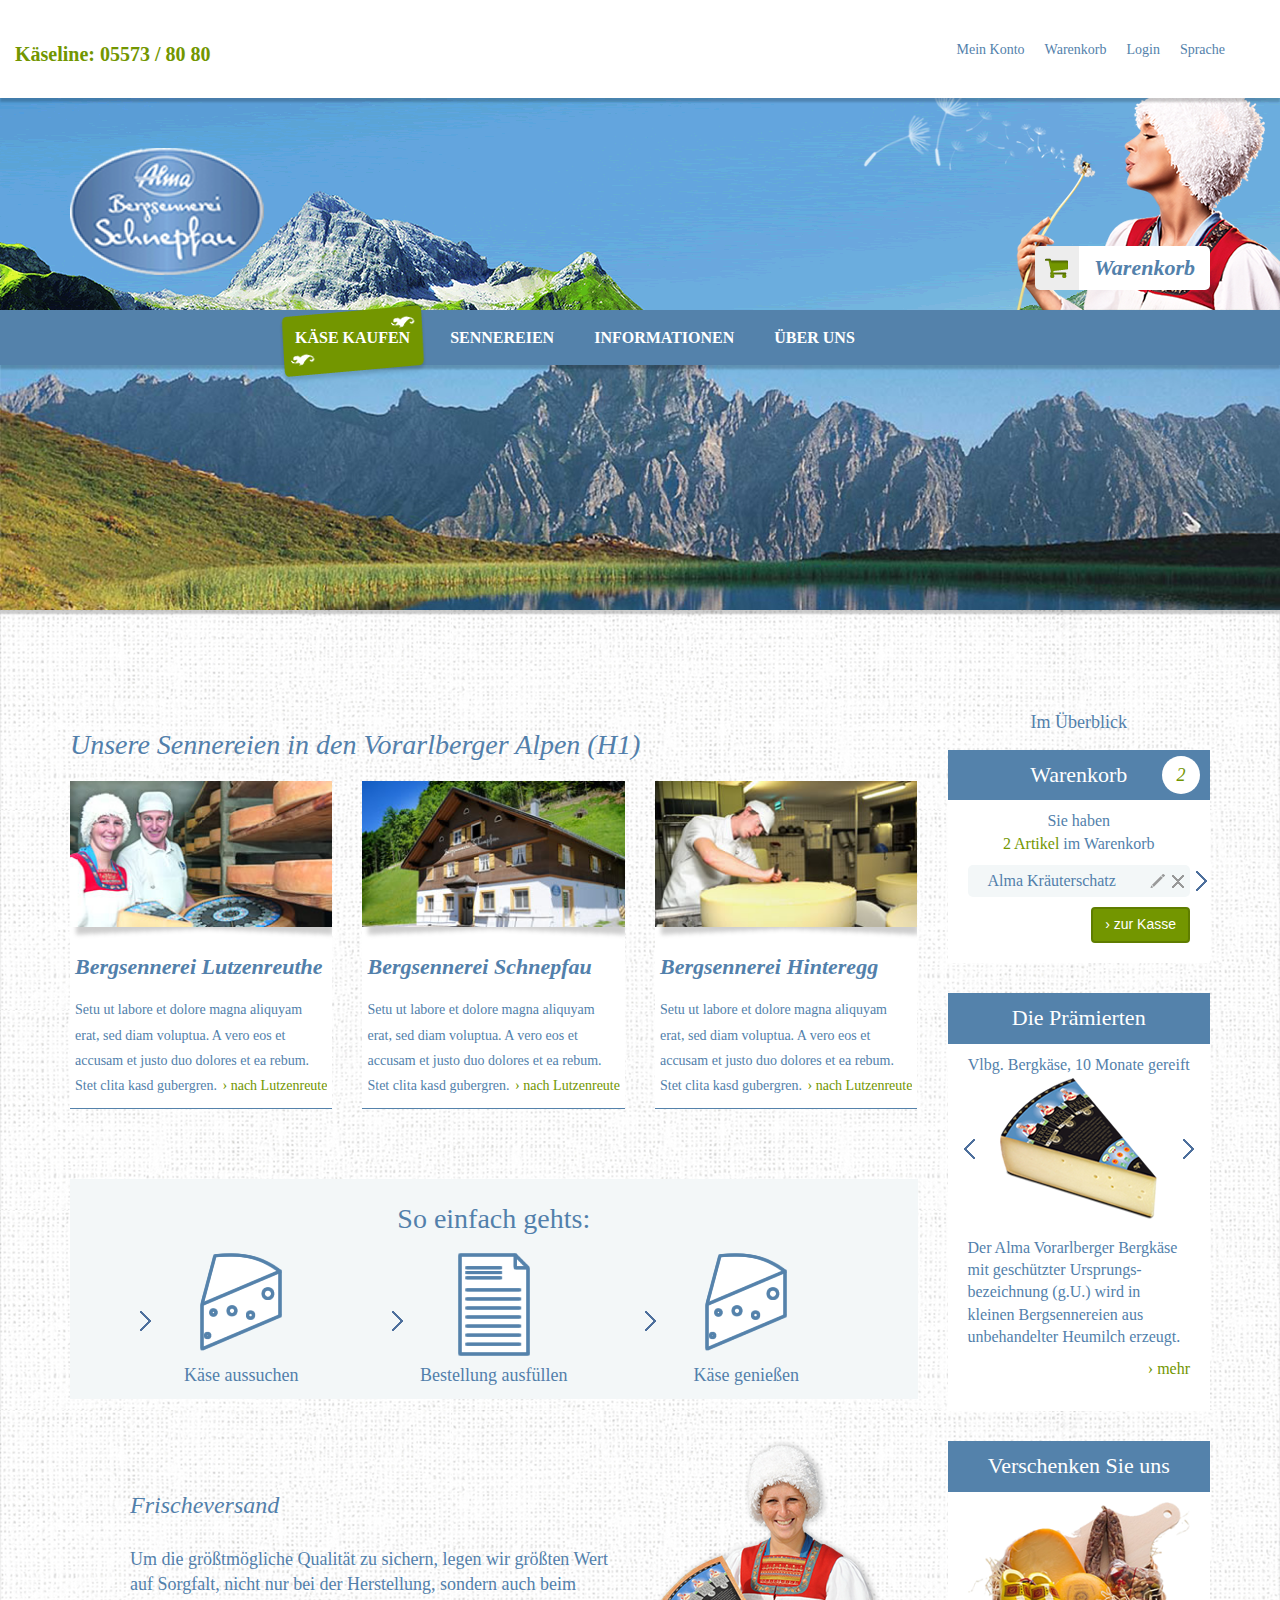
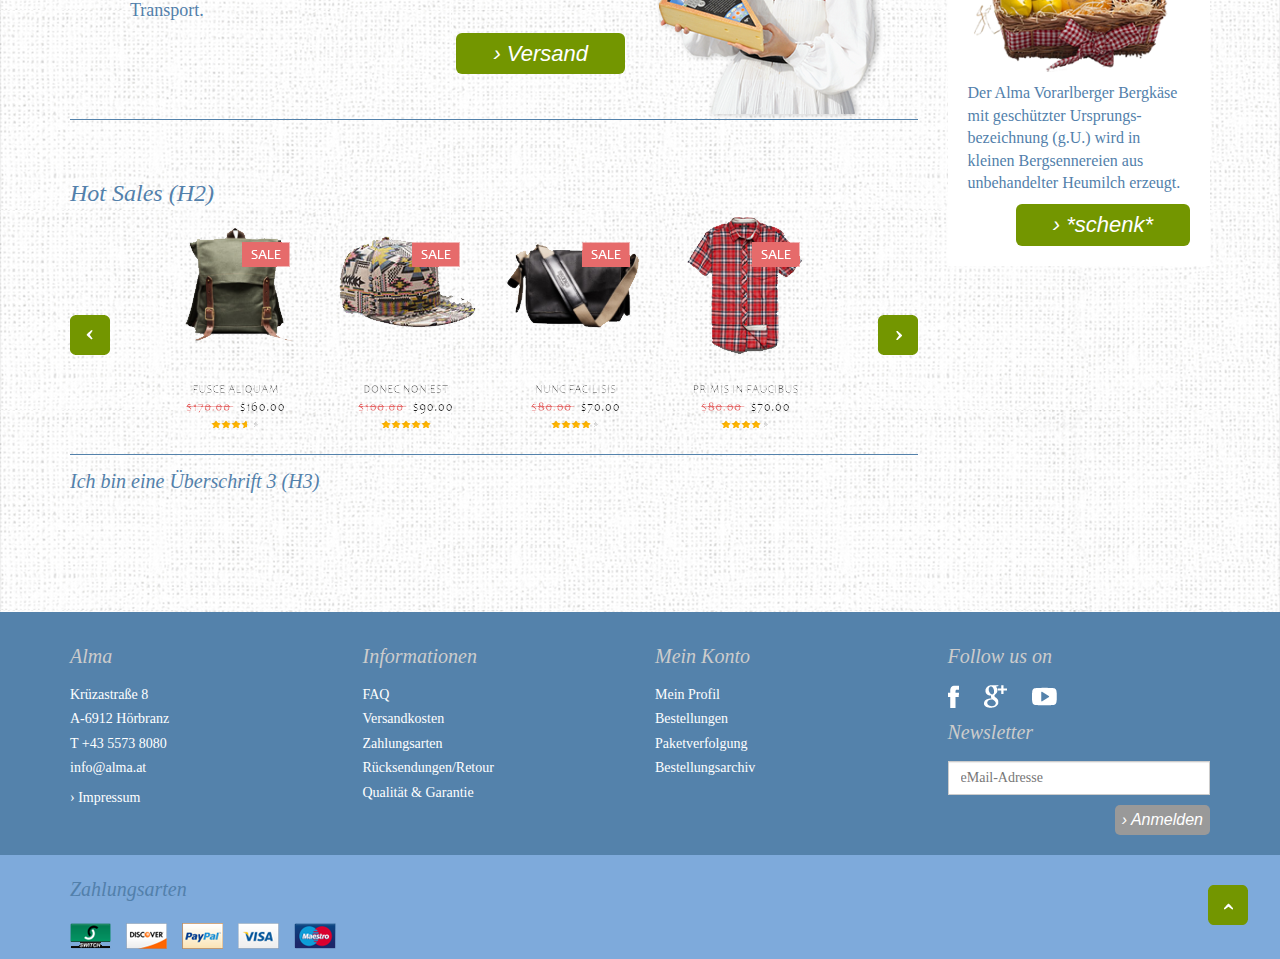
==== index.html @ e00b55f5 "upd" ====
<!DOCTYPE html>
<html>
  <head>
    <title>alma </title>
    <meta charset="utf-8">
    <meta content="IE=edge, chrome=1" http-equiv="X-UA-Compatible">
    <meta content="yes" name="apple-mobile-web-app-capable">
    <meta content="black" name="apple-mobile-web-app-status-bar-style">
    <meta content="telephone=no" name="format-detection">
    <meta content="width=device-width, initial-scale=1.0" name="viewport">
    <link href="css/screen.css" rel="stylesheet">
  </head>
  <body>
    <div class="out">
      <div id="topp" class="topper">
        <div class="topper-in">
          <div class="container-fluid">
            <div class="row">
              <div class="col-md-6 col-xs-12 col-sm-6">
                <div class="telephone">Käseline: 05573 / 80 80</div>
              </div>
              <div class="col-md-6 col-xs-12 col-sm-6">
                <div class="subnav">
                  <ul class="subnav-list">
                    <li class="subnav-item"><a href="#" class="subnav-link">Mein Konto</a></li>
                    <li class="subnav-item"><a href="#" class="subnav-link">Warenkorb</a></li>
                    <li class="subnav-item"><a href="#" class="subnav-link">Login</a></li>
                    <li class="subnav-item"><a href="#" class="subnav-link">Sprache    </a></li>
                  </ul>
                </div>
              </div>
            </div>
          </div>
        </div>
        <div class="topper-arr js-toogle-top"></div>
      </div>
      <header class="header">
        <div class="header-bg">
          <div class="container">
            <div class="row">
              <div class="col-md-12 col-xs-12">
                <div class="header-in"><a href="#" class="header-logo"></a><a href="#" class="basket"><span class="basket-left"><i class="basket-ico"></i></span><span class="basket-right">Warenkorb</span></a></div>
              </div>
            </div>
          </div>
        </div>
        <div class="nav js-nav">
          <div class="nav-in">
            <div class="container">
              <div class="row">
                <div class="col-md-12 col-xs-12"><a href="#" class="nav-logo"></a>
                  <div class="nav-wrap-list">
                    <div class="nav-mobile js-navmobile">
                      <div class="nav-mobile-ico"></div>
                      <div class="nav-mobile-title">MENÜ</div>
                    </div>
                    <ul class="nav-list">
                      <li class="nav-item"><a href="#" class="nav-link is-active hide-768">KÄSE KAUFEN</a></li>
                      <li class="nav-item"><a href="#" class="nav-link">SENNEREIEN</a></li>
                      <li class="nav-item"><a href="#" class="nav-link">INFORMATIONEN</a></li>
                      <li class="nav-item"><a href="#" class="nav-link"> ÜBER UNS</a></li>
                    </ul>
                  </div><a href="#" class="mobile-cheese"></a><a href="#" class="basket m-nav"><span class="basket-left"><i class="basket-ico"></i></span><span class="basket-right">Warenkorb</span></a>
                </div>
              </div>
            </div>
          </div>
        </div>
        <div class="slider-wrap">
          <div class="row">
            <div class="col-md-12 col-lg-12 col-sm-12">
              <div class="slider">
                <div class="slider-in">
                  <div id="carousel-example-generic" data-ride="carousel" class="carousel slide carousel-fade">
                    <ol class="carousel-indicators">
                      <li data-target="#carousel-example-generic" data-slide-to="0" class="active"></li>
                      <li data-target="#carousel-example-generic" data-slide-to="1"></li>
                    </ol>
                    <div class="carousel-inner">
                      <div style="background-image: url(img/bg.jpg)" class="item active"></div>
                      <div style="background-image: url(img/bg.jpg)" class="item"></div>
                    </div>
                  </div>
                </div>
              </div>
            </div>
          </div>
        </div>
      </header>
      <div class="page">
        <div class="container">
          <div class="row">
            <div class="col-md-12 col-lg-9">
              <div class="page-in">
                <h1 class="h1">Unsere Sennereien in den Vorarlberger Alpen (H1)</h1>
                <div class="row">
                  <div class="col-lg-4 col-md-4 col-xs-12">
                    <div class="prod">
                      <div class="prod-media"><img src="img/img1.jpg" alt=""></div>
                      <div class="prod-title">Bergsennerei Lutzenreuthe</div>
                      <div class="prod-content">
                        <p>Setu ut labore et dolore magna aliquyam erat, sed diam voluptua. A vero eos et accusam et justo duo dolores et ea rebum. Stet clita kasd gubergren. <a href="#">› nach Lutzenreute</a></p>
                      </div>
                    </div>
                  </div>
                  <div class="col-lg-4 col-md-4 col-xs-12">
                    <div class="prod">
                      <div class="prod-media"><img src="img/img2.jpg" alt=""></div>
                      <div class="prod-title">Bergsennerei Schnepfau</div>
                      <div class="prod-content">
                        <p>Setu ut labore et dolore magna aliquyam erat, sed diam voluptua. A vero eos et accusam et justo duo dolores et ea rebum. Stet clita kasd gubergren. <a href="#">› nach Lutzenreute</a></p>
                      </div>
                    </div>
                  </div>
                  <div class="col-lg-4 col-md-4 col-xs-12">
                    <div class="prod">
                      <div class="prod-media"><img src="img/img3.jpg" alt=""></div>
                      <div class="prod-title">Bergsennerei Hinteregg</div>
                      <div class="prod-content">
                        <p>Setu ut labore et dolore magna aliquyam erat, sed diam voluptua. A vero eos et accusam et justo duo dolores et ea rebum. Stet clita kasd gubergren. <a href="#">› nach Lutzenreute</a></p>
                      </div>
                    </div>
                  </div>
                </div>
                <div class="step">
                  <div class="step-title">So einfach gehts:</div>
                  <div class="row">
                    <div class="col-lg-4 col-md-4 col-sm-4 col-xs-12">
                      <div class="step-item">
                        <div class="step-item-media"><img src="img/cheese.png" alt=""></div>
                        <div class="step-item-meta">Käse aussuchen</div>
                      </div>
                    </div>
                    <div class="col-lg-4 col-md-4 col-sm-4 col-xs-12">
                      <div class="step-item">
                        <div class="step-item-media"><img src="img/sheet.png" alt=""></div>
                        <div class="step-item-meta">Bestellung ausfüllen</div>
                      </div>
                    </div>
                    <div class="col-lg-4 col-md-4 col-sm-4 col-xs-12">
                      <div class="step-item m-mod">
                        <div class="step-item-media"><img src="img/cheese.png" alt=""></div>
                        <div class="step-item-meta">Käse genießen</div>
                      </div>
                    </div>
                  </div>
                </div>
                <div class="spesial">
                  <div class="row">
                    <div class="col-md-8 col-xs-8">
                      <div class="spesial-descr">
                        <div class="spesial-title">Frischeversand</div>
                        <div class="spesial-content">
                          <p>Um die größtmögliche Qualität zu sichern, legen wir größten Wert auf Sorgfalt, nicht nur bei der Herstellung, sondern auch beim Transport.</p>
                          <div class="text-right">
                            <button class="btn btn-success btn-lg">› Versand</button>
                          </div>
                        </div>
                      </div>
                    </div>
                    <div class="col-md-4 col-xs-4">
                      <div class="spesial-media"></div>
                    </div>
                  </div>
                </div>
                <div class="gallery">
                  <div class="row">
                    <div class="col-md-12 col-xs-12">
                      <h2 class="h2">Hot Sales (H2)</h2>
                      <div class="gallery-in">
                        <div class="js-flexslider">
                          <div class="js-flexslider-in">
                            <div class="gallery-item"><img src="img/slide.png" alt=""></div>
                            <div class="gallery-item"><img src="img/slide.png" alt=""></div>
                          </div>
                        </div>
                        <div class="gallery-prev"></div>
                        <div class="gallery-next"></div>
                      </div>
                      <div class="gallery-footer">
                        <h3 class="h3">Ich bin eine Überschrift 3 (H3)</h3>
                      </div>
                    </div>
                  </div>
                </div>
              </div>
            </div>
            <div class="col-md-12 col-lg-3">
              <div class="bar">
                <div class="bar-title">Im Überblick</div>
                <div class="row">
                  <div class="col-sm-4 col-md-4 col-lg-12">
                    <div class="bar-block">
                      <div class="bar-block-header m-mod">
                        <div class="bar-block-header-title">Warenkorb</div>
                        <div class="bar-block-num">2</div>
                      </div>
                      <div class="bar-block-in">
                        <div class="bar-block-note">
                          <div class="bar-block-note-item">Sie haben</div>
                          <div class="bar-block-note-item"><span class="green">2 Artikel </span><span>im Warenkorb</span></div>
                        </div>
                        <div class="bar-block-row">
                          <div class="bar-block-row-label">Alma Kräuterschatz<i class="pen"></i><i class="cross"></i></div><i class="arr"></i>
                        </div>
                        <div class="text-right">
                          <button class="btn btn-success">› zur Kasse</button>
                        </div>
                      </div>
                    </div>
                  </div>
                  <div class="col-sm-4 col-md-4 col-lg-12">
                    <div class="bar-block">
                      <div class="bar-block-header">
                        <div class="bar-block-header-title">Die Prämierten</div>
                      </div>
                      <div class="bar-block-in">
                        <div class="bar-block-note">
                          <div class="bar-block-note-item">Vlbg. Bergkäse, 10 Monate gereift</div>
                          <div class="minislide">
                            <div class="js-minislide">
                              <div class="js-minislide-in">
                                <div class="minislide-item"><img src="img/minislide.png" alt=""></div>
                                <div class="minislide-item"><img src="img/minislide.png" alt=""></div>
                              </div>
                              <div class="minislide-prev"></div>
                              <div class="minislide-next"></div>
                            </div>
                          </div>
                          <div class="bar-block-content">
                            <p>Der Alma Vorarlberger Bergkäse mit geschützter Ursprungs-bezeichnung (g.U.) wird in kleinen Bergsennereien aus unbehandelter Heumilch erzeugt. </p>
                          </div>
                          <div class="text-right"><a href="#" class="bar-block-more">› mehr</a></div>
                        </div>
                      </div>
                    </div>
                  </div>
                  <div class="col-sm-4 col-md-4 col-lg-12">
                    <div class="bar-block">
                      <div class="bar-block-header">
                        <div class="bar-block-header-title">Verschenken Sie uns</div>
                      </div>
                      <div class="bar-block-in">
                        <div class="bar-block-media"><img src="img/media11.png" alt=""></div>
                        <div class="bar-block-content">
                          <p>Der Alma Vorarlberger Bergkäse mit geschützter Ursprungs-bezeichnung (g.U.) wird in kleinen Bergsennereien aus unbehandelter Heumilch erzeugt. </p>
                        </div>
                        <div class="text-right">
                          <button class="btn btn-success btn-lg">› *schenk*</button>
                        </div>
                      </div>
                    </div>
                  </div>
                </div>
              </div>
            </div>
          </div>
        </div>
      </div>
      <footer class="footer">
        <div class="container">
          <div class="row">
            <div class="col-md-12 col-lg-9">
              <div class="row">
                <div class="col-lg-4 col-md-4 col-xs-12">
                  <div class="list">
                    <div class="list-title">Alma</div>
                    <ul class="list-ul m-addr">
                      <li class="list-item"><span class="list-link">Krüzastraße 8</span></li>
                      <li class="list-item"><span class="list-link">A-6912 Hörbranz</span></li>
                      <li class="list-item"><span class="list-link">T +43 5573 8080</span></li>
                      <li class="list-item"><a href="#">info@alma.at</a></li>
                      <li class="list-item m-spesial"><span>› Impressum</span></li>
                    </ul>
                  </div>
                </div>
                <div class="col-lg-4 col-md-4 col-xs-12">
                  <div class="list">
                    <div class="list-title">Informationen</div>
                    <ul class="list-ul">
                      <li class="list-item"><a href="#">FAQ</a></li>
                      <li class="list-item"><a href="#">Versandkosten</a></li>
                      <li class="list-item"><a href="#">Zahlungsarten</a></li>
                      <li class="list-item"><a href="#">Rücksendungen/Retour</a></li>
                      <li class="list-item"><a href="#">Qualität & Garantie</a></li>
                    </ul>
                  </div>
                </div>
                <div class="col-lg-4 col-md-4 col-xs-12">
                  <div class="list">
                    <div class="list-title">Mein Konto</div>
                    <ul class="list-ul">
                      <li class="list-item"><a href="#">Mein Profil</a></li>
                      <li class="list-item"><a href="#">Bestellungen</a></li>
                      <li class="list-item"><a href="#">Paketverfolgung</a></li>
                      <li class="list-item"><a href="#">Bestellungsarchiv</a></li>
                    </ul>
                  </div>
                </div>
              </div>
            </div>
            <div class="col-md-12 col-lg-3">
              <div class="row">
                <div class="col-md-12 col-xs-12">
                  <div class="row">
                    <div class="col-sm-4 col-md-4 col-lg-12">
                      <div class="list">
                        <div class="list-title">Follow us on</div>
                        <div class="list-social"><a href="#" class="list-social-fb"></a><a href="#" class="list-social-gp"></a><a href="#" class="list-social-yt"></a></div>
                      </div>
                    </div>
                    <div class="col-sm-4 col-md-4 col-lg-12">
                      <div class="list m-border">
                        <div class="list-title">Newsletter</div>
                        <div class="list-row">
                          <input type="email" placeholder="eMail-Adresse" class="form-control my-input">
                        </div>
                        <div class="text-right">
                          <button class="btn btn-gray btn-xs">› Anmelden</button>
                        </div>
                      </div>
                    </div>
                  </div>
                </div>
              </div>
            </div>
          </div>
        </div>
      </footer>
      <div class="basement">
        <div class="container">
          <div class="row">
            <div class="col-md-12 col-xs-12">
              <div class="pay">
                <div class="pay-title">Zahlungsarten</div>
                <ul class="pay-list">
                  <li class="pay-list-items"><a href="#" class="pay-list-item m1"></a></li>
                  <li class="pay-list-items"><a href="#" class="pay-list-item m2"></a></li>
                  <li class="pay-list-items"><a href="#" class="pay-list-item m3"></a></li>
                  <li class="pay-list-items"><a href="#" class="pay-list-item m4"></a></li>
                  <li class="pay-list-items"><a href="#" class="pay-list-item m5"></a></li>
                </ul>
              </div><a href="#topp" class="topp"></a>
            </div>
          </div>
        </div>
      </div>
    </div>
    <script data-headjs-load="js/init.js" src="js/lib/head.js"></script>
  </body>
</html>
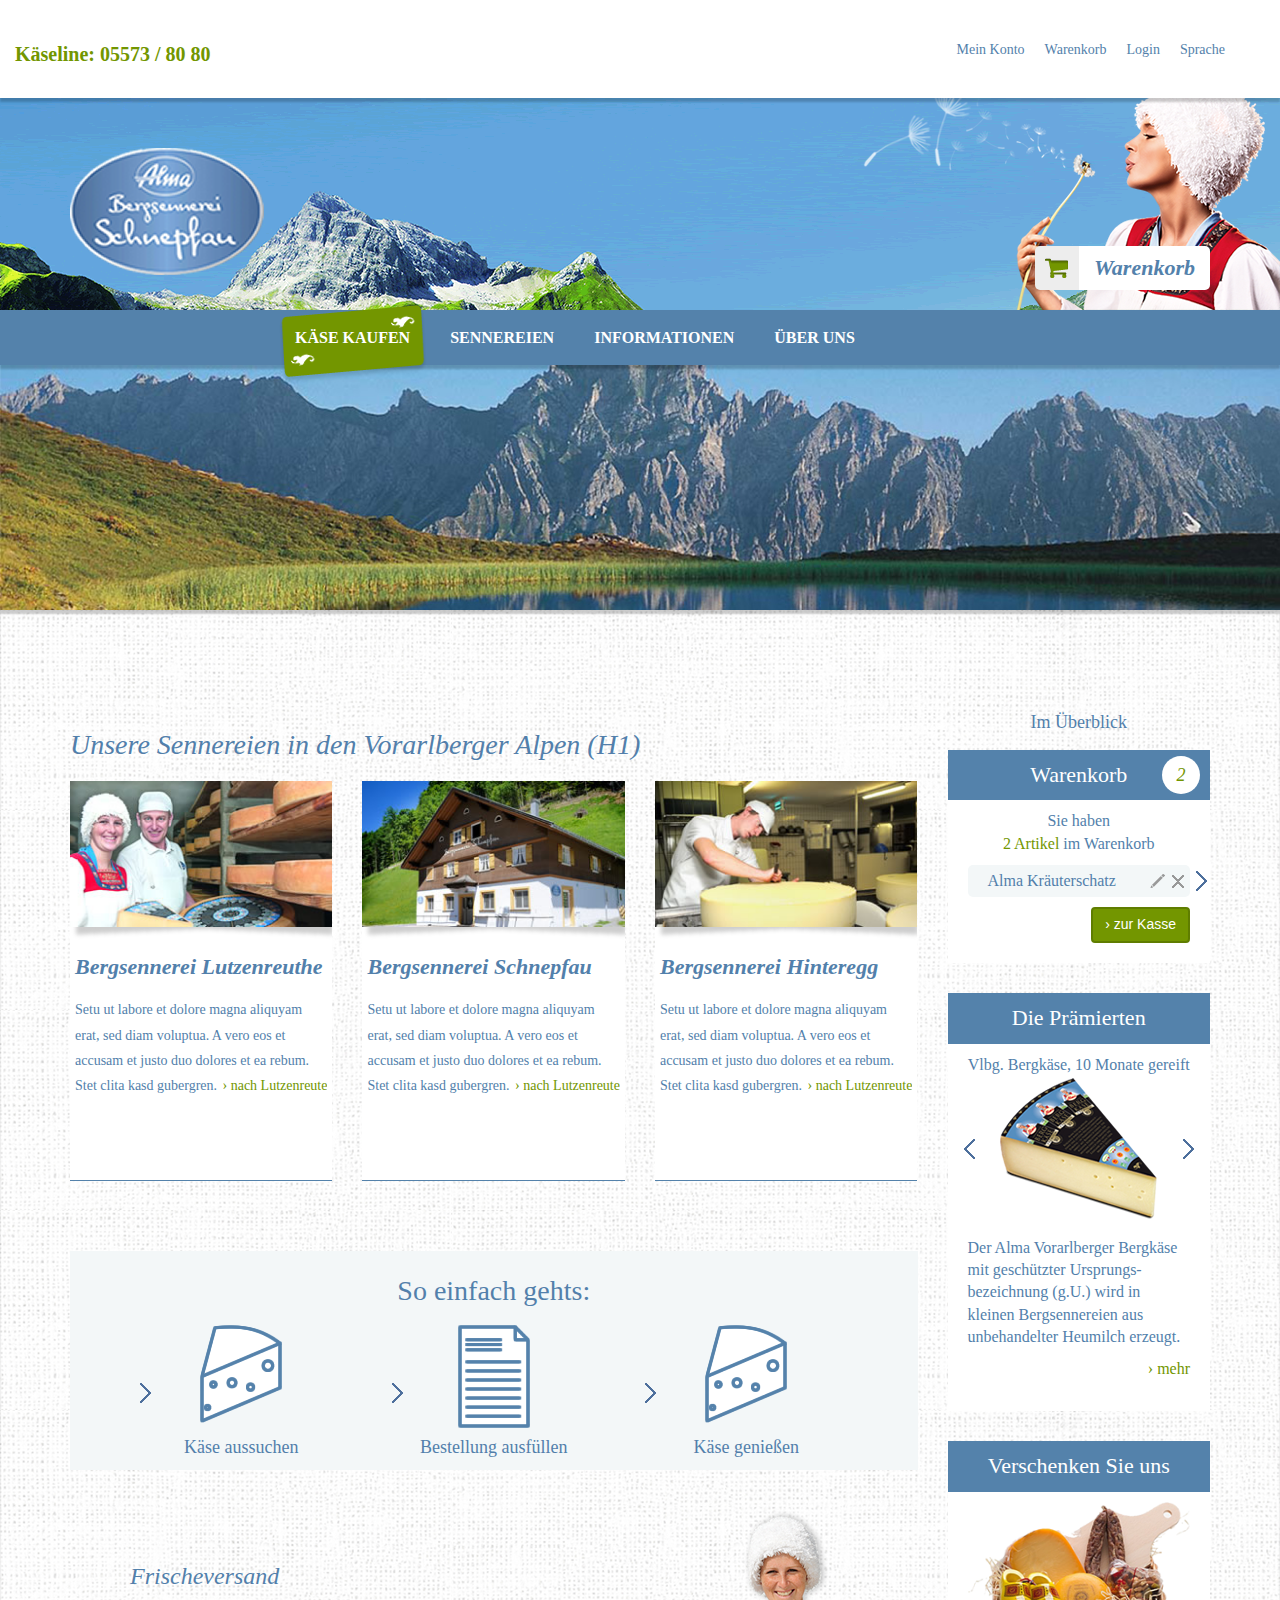
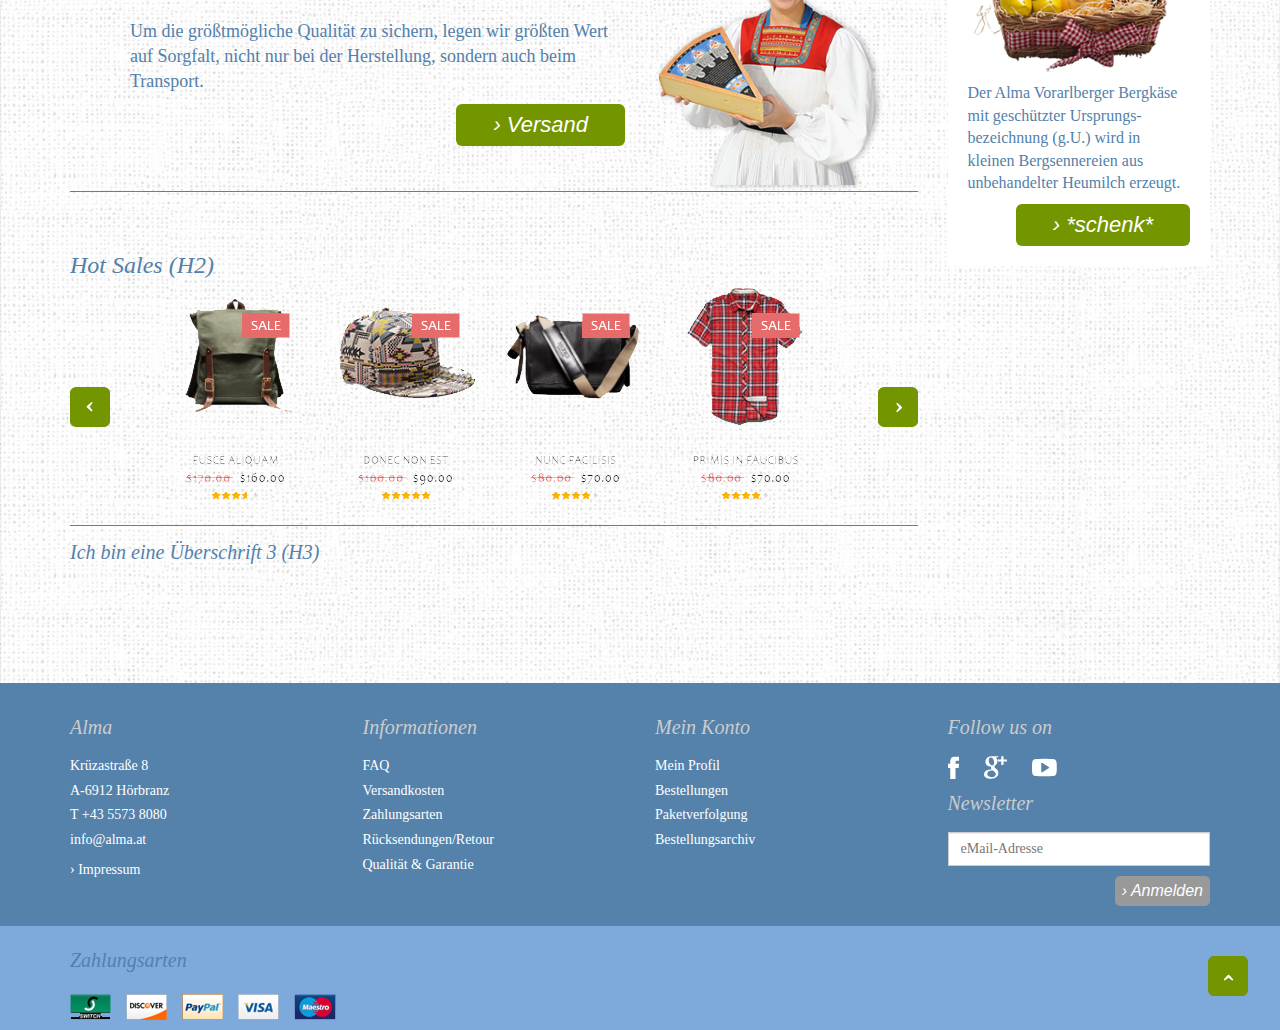
==== commit fb082396: "subnav" ====
--- a/index.html
+++ b/index.html
@@ -56,7 +56,14 @@
                     </div>
                     <ul class="nav-list">
                       <li class="nav-item"><a href="#" class="nav-link is-active hide-768">KÄSE KAUFEN</a></li>
-                      <li class="nav-item"><a href="#" class="nav-link">SENNEREIEN</a></li>
+                      <li class="nav-item"><a href="#" class="nav-link">SENNEREIEN</a>
+                        <ul class="dropdown">
+                          <li class="dropdown-item"><a href="#" class="dropdown-link">Mein Konto</a></li>
+                          <li class="dropdown-item"><a href="#" class="dropdown-link">Mein Konto</a></li>
+                          <li class="dropdown-item"><a href="#" class="dropdown-link">Mein Konto</a></li>
+                          <li class="dropdown-item"><a href="#" class="dropdown-link">Mein Konto</a></li>
+                        </ul>
+                      </li>
                       <li class="nav-item"><a href="#" class="nav-link">INFORMATIONEN</a></li>
                       <li class="nav-item"><a href="#" class="nav-link"> ÜBER UNS</a></li>
                     </ul>
@@ -262,7 +269,7 @@
           <div class="row">
             <div class="col-md-12 col-lg-9">
               <div class="row">
-                <div class="col-lg-4 col-md-4 col-xs-12">
+                <div class="col-lg-4 col-md-4 col-xs-12 col-sm-4">
                   <div class="list">
                     <div class="list-title">Alma</div>
                     <ul class="list-ul m-addr">
@@ -274,7 +281,7 @@
                     </ul>
                   </div>
                 </div>
-                <div class="col-lg-4 col-md-4 col-xs-12">
+                <div class="col-lg-4 col-md-4 col-xs-12 col-sm-4">
                   <div class="list">
                     <div class="list-title">Informationen</div>
                     <ul class="list-ul">
@@ -286,7 +293,7 @@
                     </ul>
                   </div>
                 </div>
-                <div class="col-lg-4 col-md-4 col-xs-12">
+                <div class="col-lg-4 col-md-4 col-xs-12 col-sm-4">
                   <div class="list">
                     <div class="list-title">Mein Konto</div>
                     <ul class="list-ul">
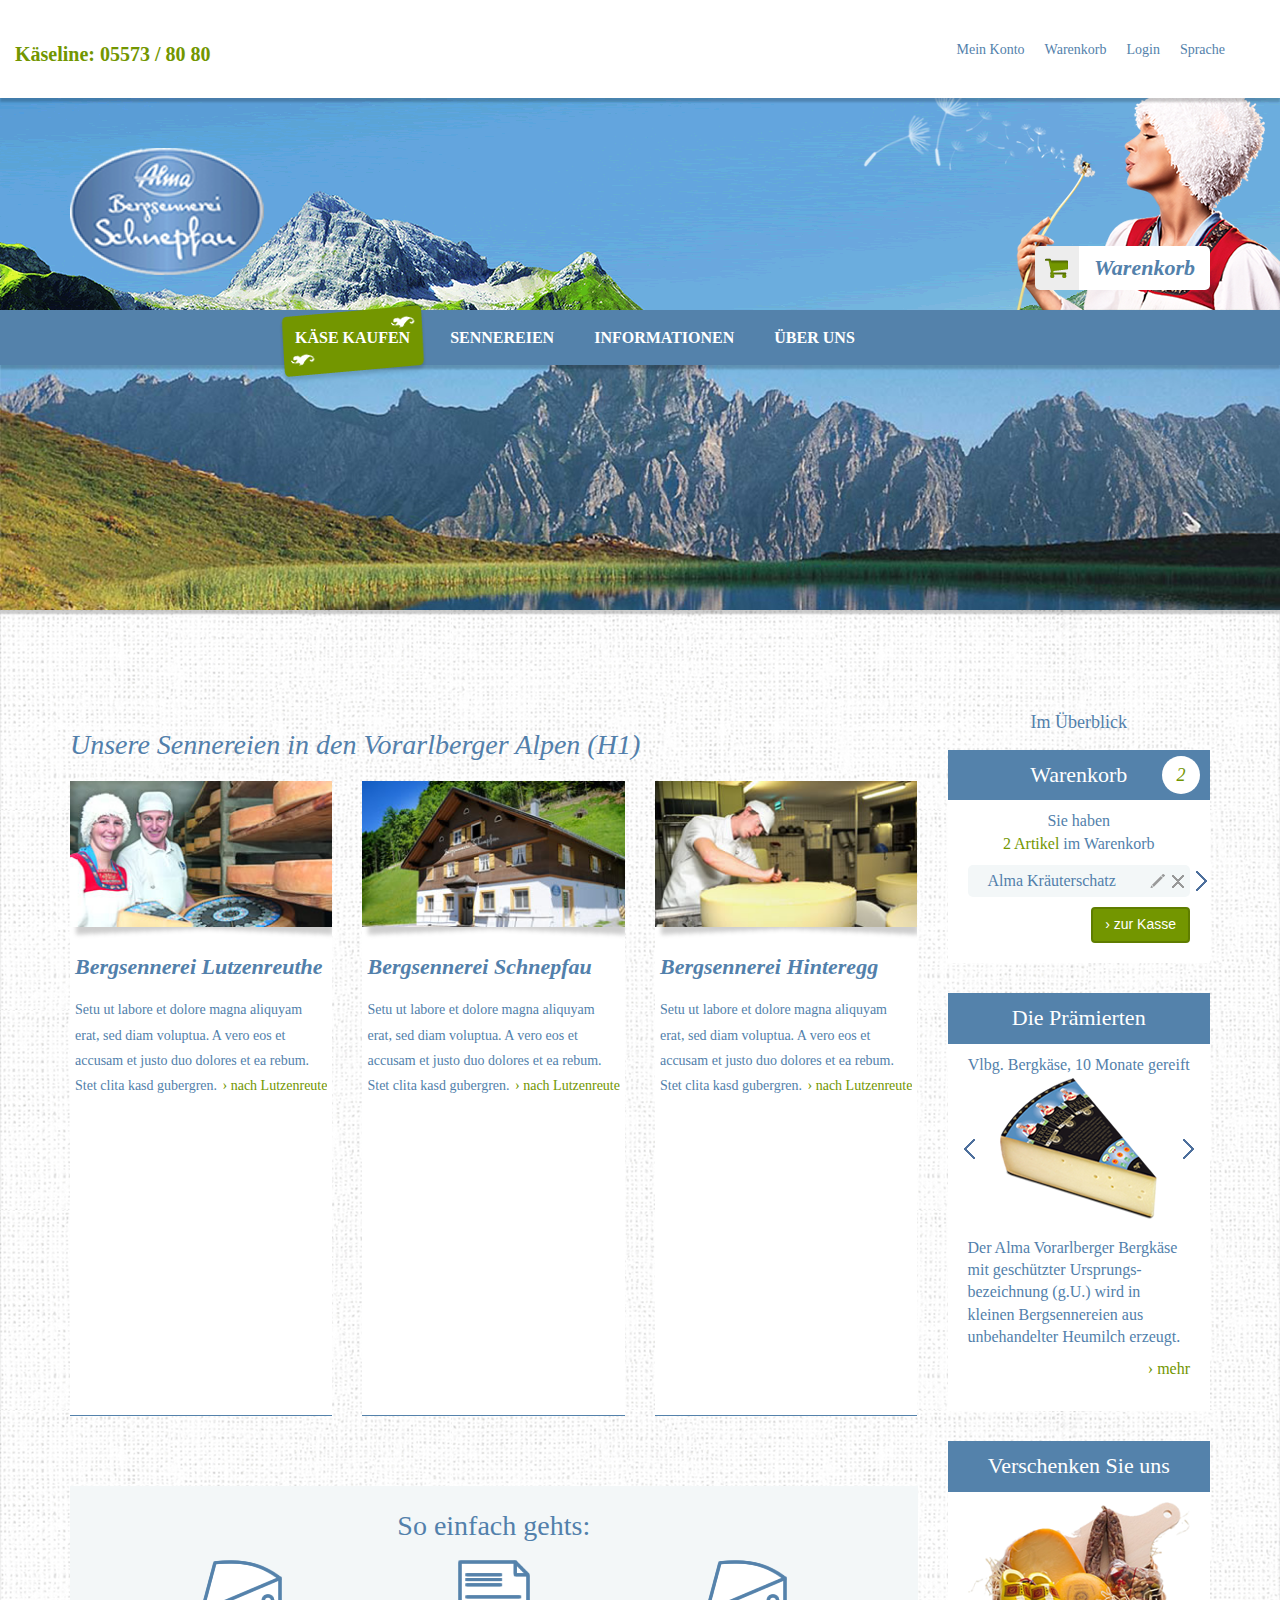
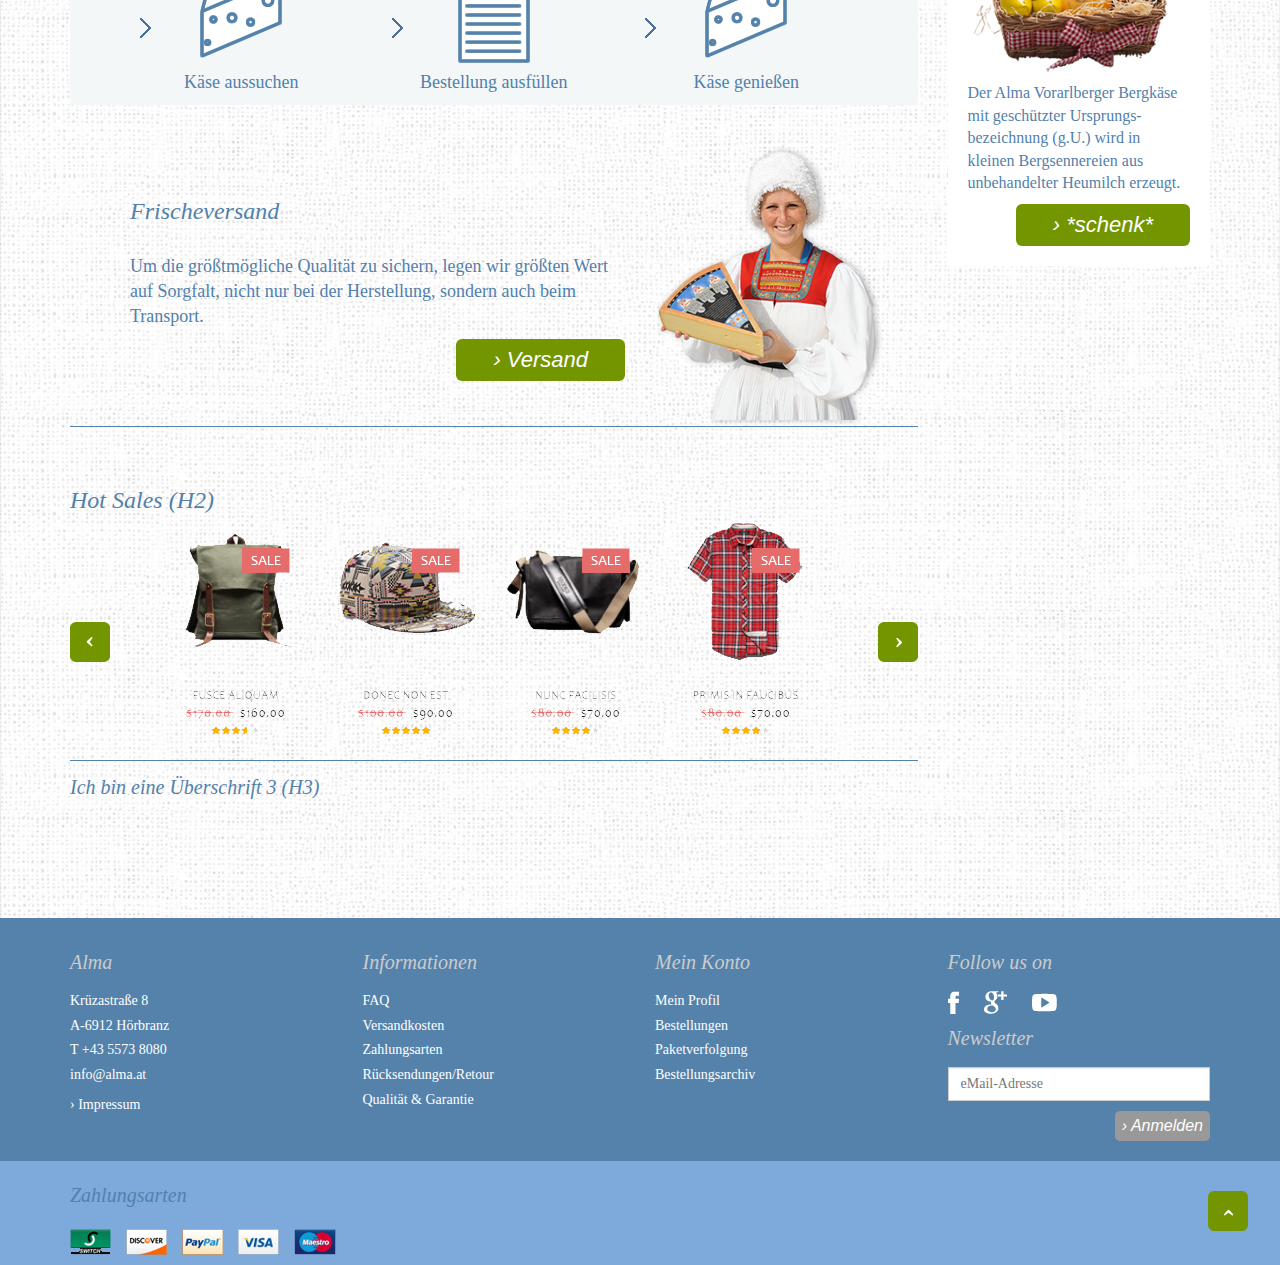
==== commit 575d0fe5: "upd" ====
--- a/index.html
+++ b/index.html
@@ -39,7 +39,7 @@
           <div class="container">
             <div class="row">
               <div class="col-md-12 col-xs-12">
-                <div class="header-in"><a href="#" class="header-logo"></a><a href="#" class="basket"><span class="basket-left"><i class="basket-ico"></i></span><span class="basket-right">Warenkorb</span></a></div>
+                <div class="header-in"><a href="#"><img src="img/icons/logo.png" alt="" class="header-logo"></a><a href="#" class="basket"><span class="basket-left"><i class="basket-ico"></i></span><span class="basket-right">Warenkorb</span></a></div>
               </div>
             </div>
           </div>
@@ -48,7 +48,7 @@
           <div class="nav-in">
             <div class="container">
               <div class="row">
-                <div class="col-md-12 col-xs-12"><a href="#" class="nav-logo"></a>
+                <div class="col-md-12 col-xs-12"><a href="#"><img src="img/icons/logo2.png" alt="" class="nav-logo"></a>
                   <div class="nav-wrap-list">
                     <div class="nav-mobile js-navmobile">
                       <div class="nav-mobile-ico"></div>
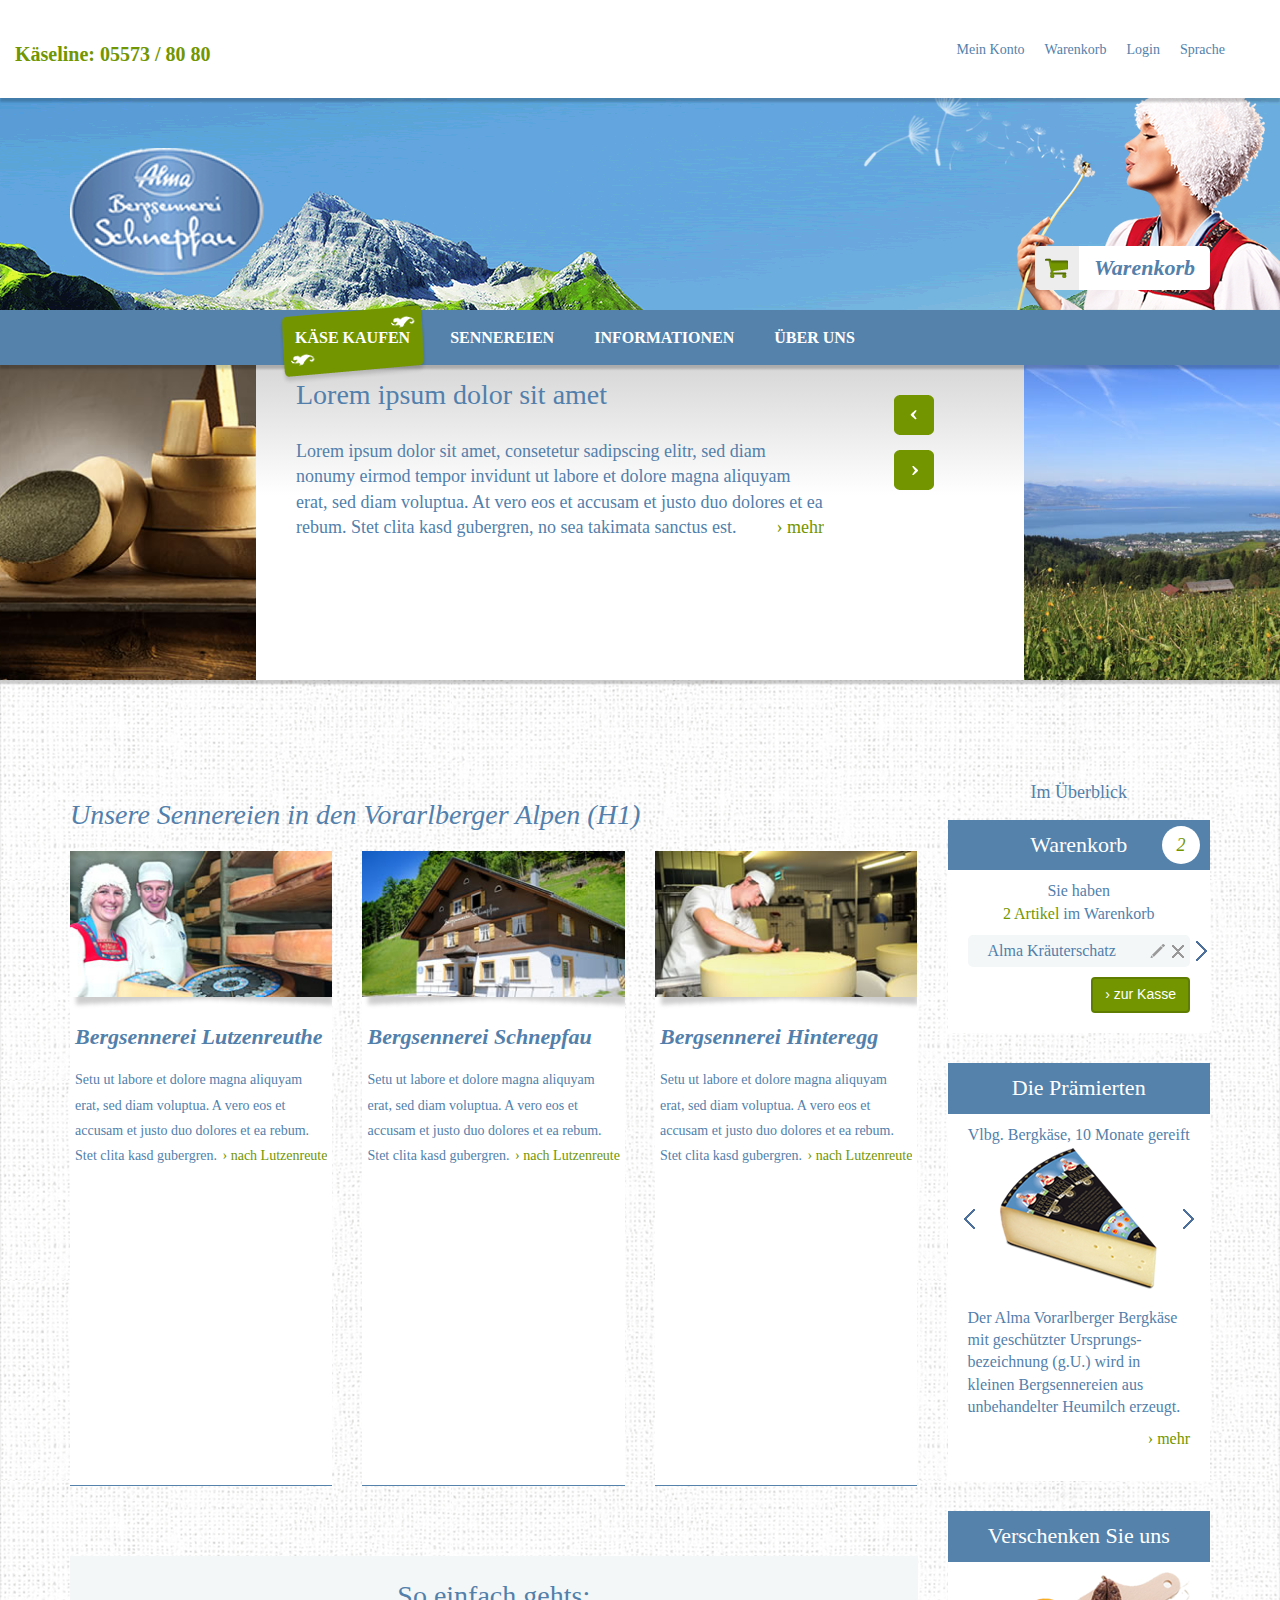
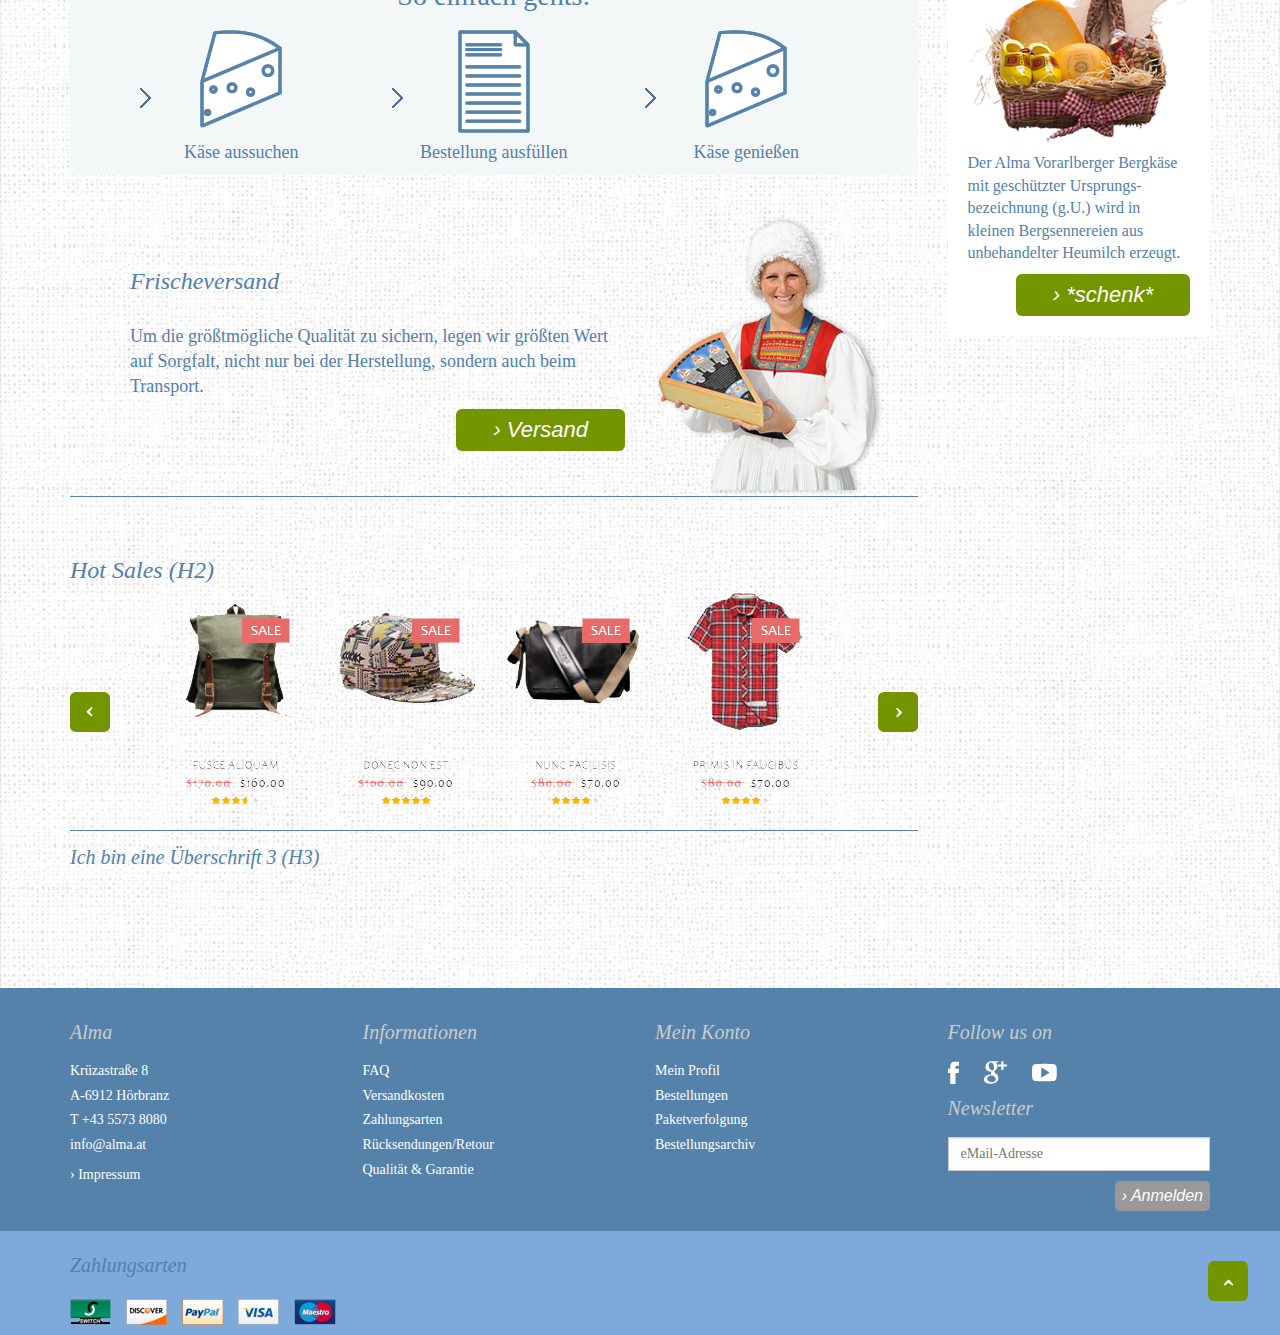
==== commit bba6cfe1: "upd" ====
--- a/index.html
+++ b/index.html
@@ -78,16 +78,22 @@
             <div class="col-md-12 col-lg-12 col-sm-12">
               <div class="slider">
                 <div class="slider-in">
-                  <div id="carousel-example-generic" data-ride="carousel" class="carousel slide carousel-fade">
-                    <ol class="carousel-indicators">
-                      <li data-target="#carousel-example-generic" data-slide-to="0" class="active"></li>
-                      <li data-target="#carousel-example-generic" data-slide-to="1"></li>
-                    </ol>
-                    <div class="carousel-inner">
-                      <div style="background-image: url(img/bg.jpg)" class="item active"></div>
-                      <div style="background-image: url(img/bg.jpg)" class="item"></div>
-                    </div>
-                  </div>
+                  <ul class="slider-items">
+                    <li class="slider-item">
+                      <div class="slider-item-left">
+                        <div style="background-image: url(img/slide1.jpg);" class="slider-item-left-img"></div>
+                      </div>
+                      <div class="slider-item-content">
+                        <div class="slider-item-title">Lorem ipsum dolor sit amet</div>
+                        <p>Lorem ipsum dolor sit amet, consetetur sadipscing elitr,  sed diam nonumy eirmod tempor invidunt ut labore et dolore magna aliquyam erat, sed diam voluptua. At vero eos et accusam et justo duo dolores et ea rebum. Stet clita kasd gubergren, no sea takimata sanctus est. <a href="#">› mehr</a></p>
+                      </div>
+                      <div class="slider-item-right">
+                        <div style="background-image: url(img/slide2.jpg);" class="slider-item-right-img"></div>
+                      </div>
+                    </li>
+                  </ul>
+                  <div class="slider-prev"></div>
+                  <div class="slider-next"></div>
                 </div>
               </div>
             </div>
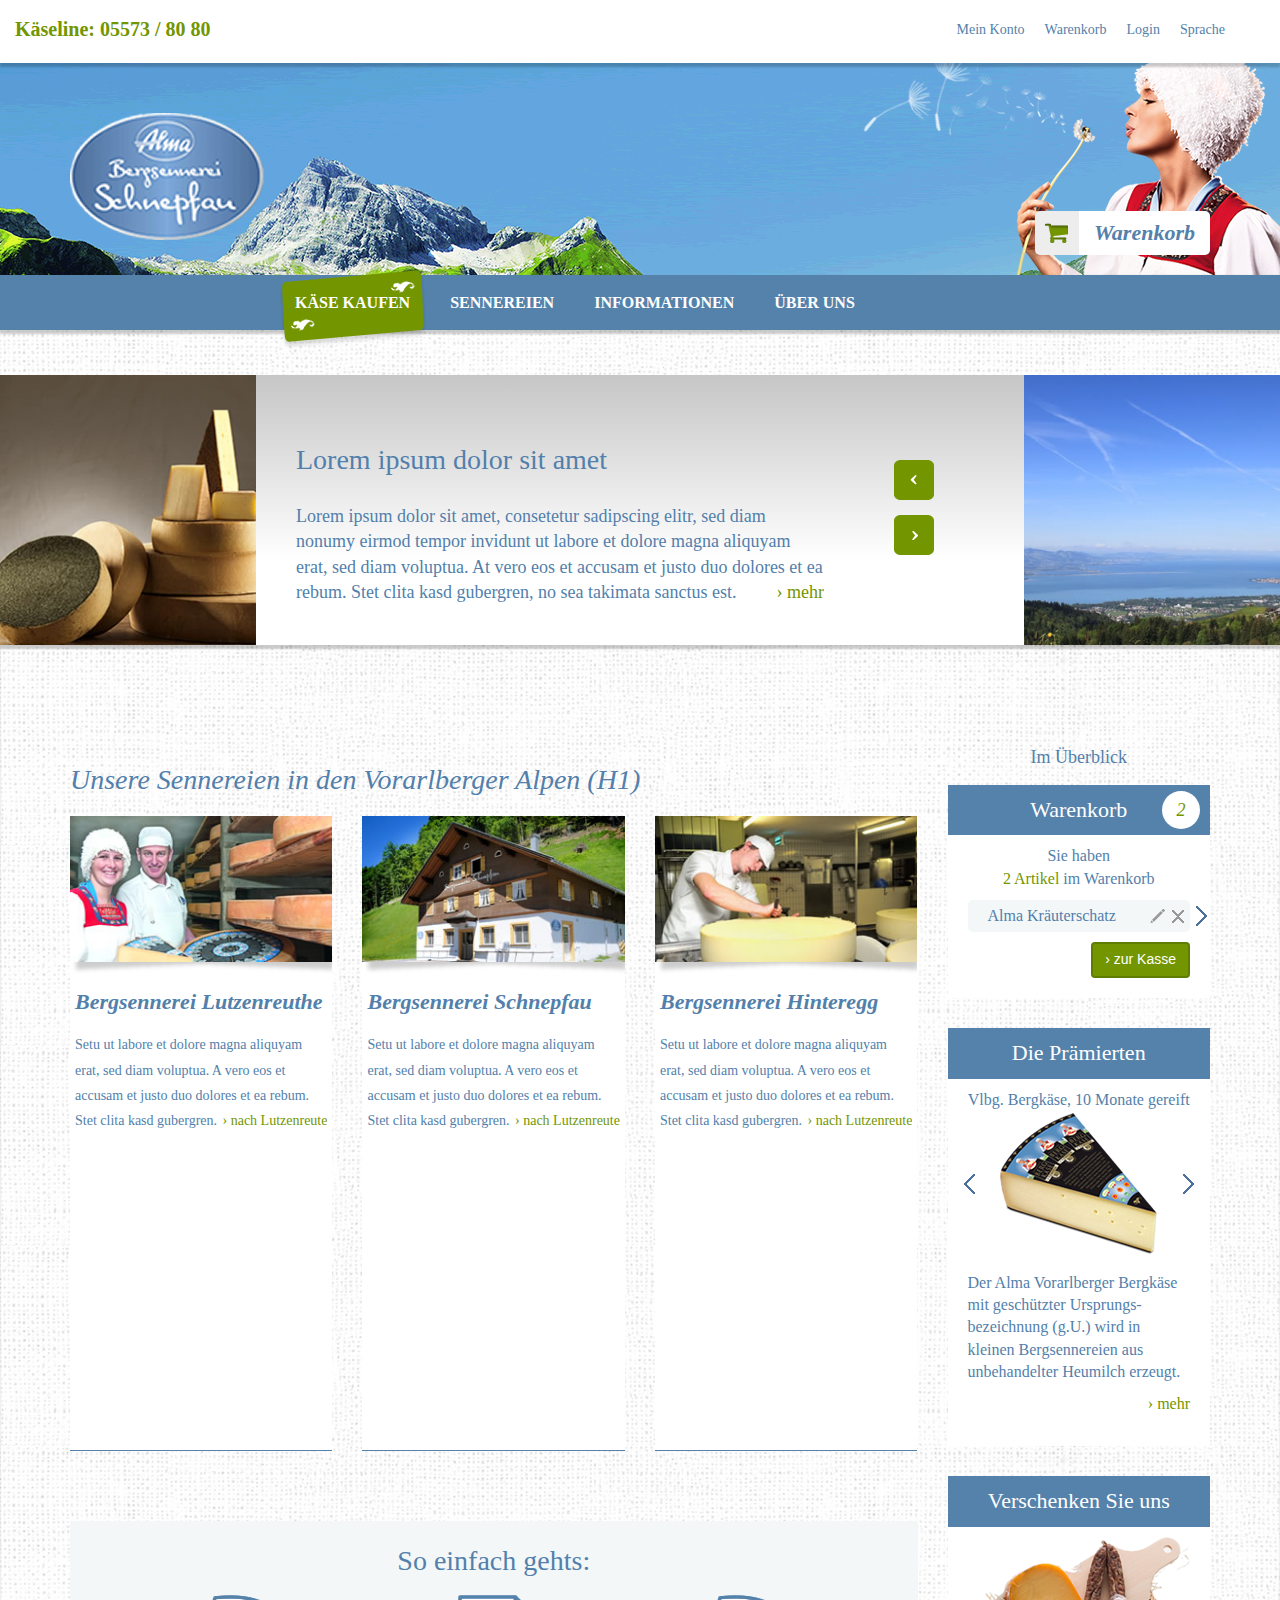
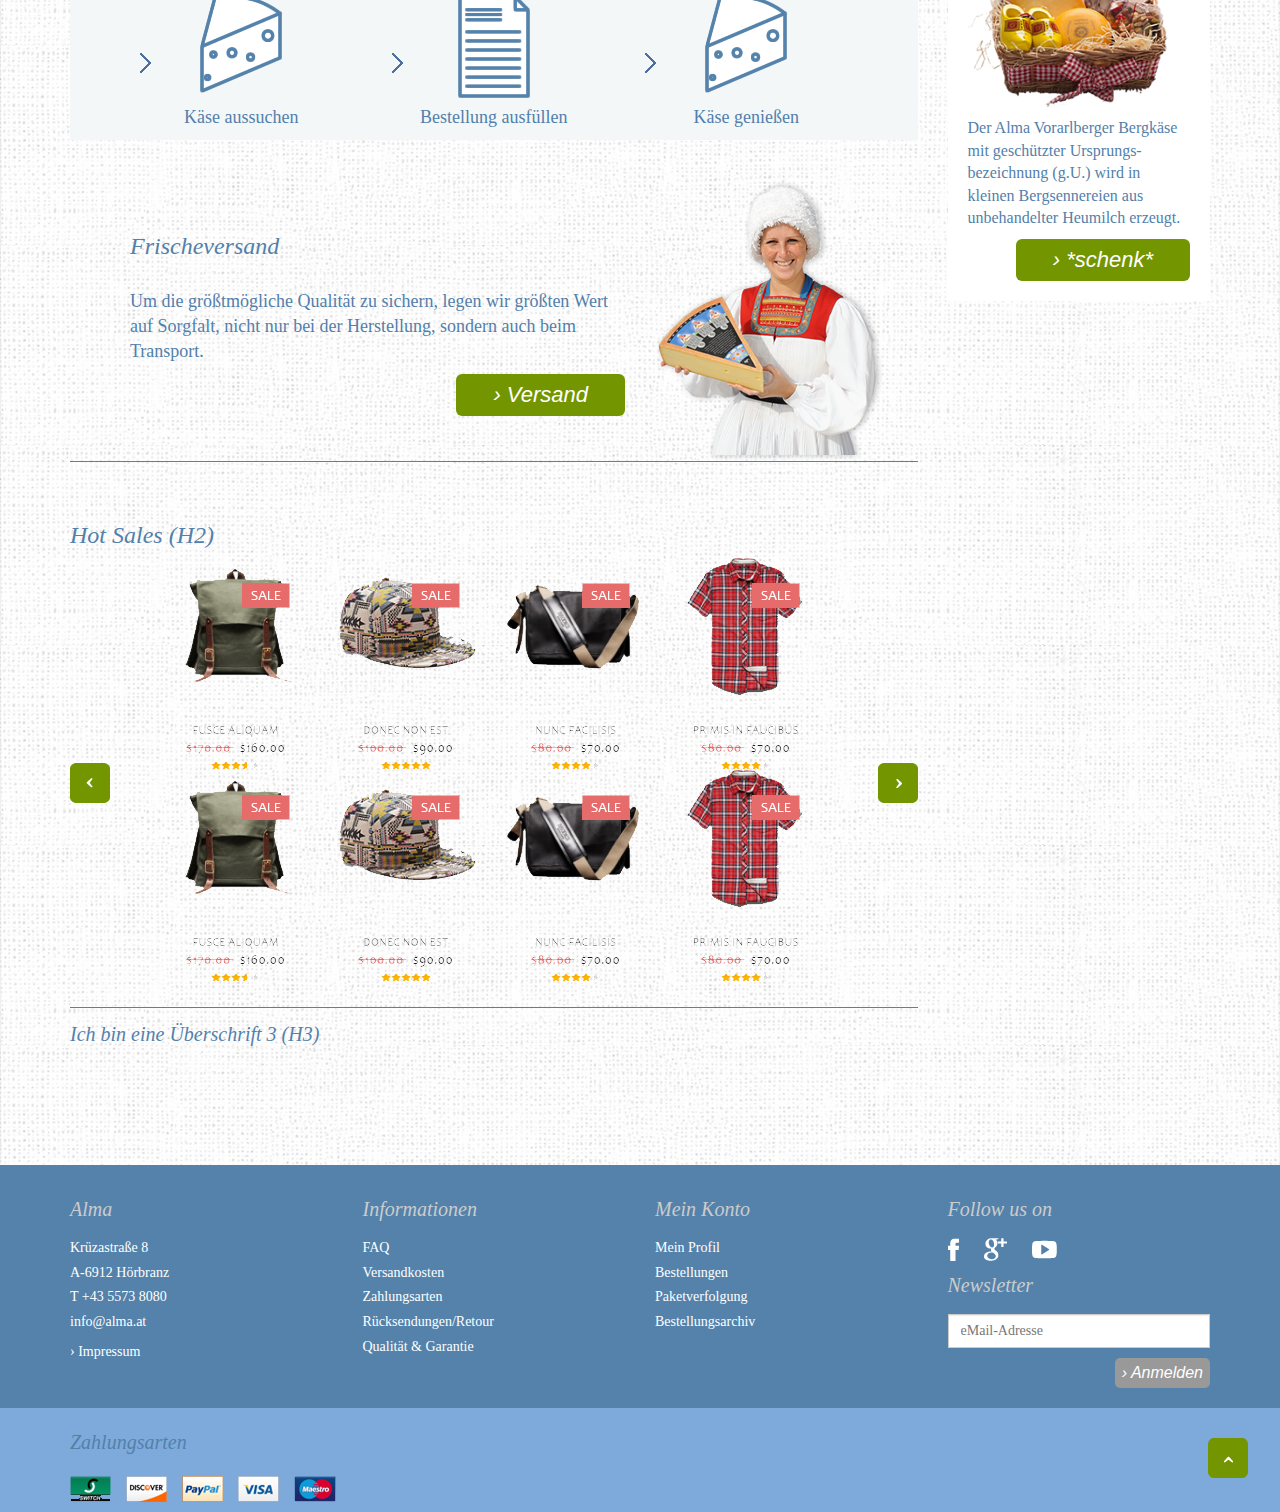
==== commit ec6aa7e2: "upd" ====
--- a/index.html
+++ b/index.html
@@ -91,6 +91,18 @@
                         <div style="background-image: url(img/slide2.jpg);" class="slider-item-right-img"></div>
                       </div>
                     </li>
+                    <li class="slider-item">
+                      <div class="slider-item-left">
+                        <div style="background-image: url(img/slide1.jpg);" class="slider-item-left-img"></div>
+                      </div>
+                      <div class="slider-item-content">
+                        <div class="slider-item-title">2 Lorem ipsum dolor sit amet</div>
+                        <p>Lorem ipsum dolor sit amet, consetetur sadipscing elitr,  sed diam nonumy eirmod tempor invidunt ut labore et dolore magna aliquyam erat, sed diam voluptua. At vero eos et accusam et justo duo dolores et ea rebum. Stet clita kasd gubergren, no sea takimata sanctus est. <a href="#">› mehr</a></p>
+                      </div>
+                      <div class="slider-item-right">
+                        <div style="background-image: url(img/slide2.jpg);" class="slider-item-right-img"></div>
+                      </div>
+                    </li>
                   </ul>
                   <div class="slider-prev"></div>
                   <div class="slider-next"></div>
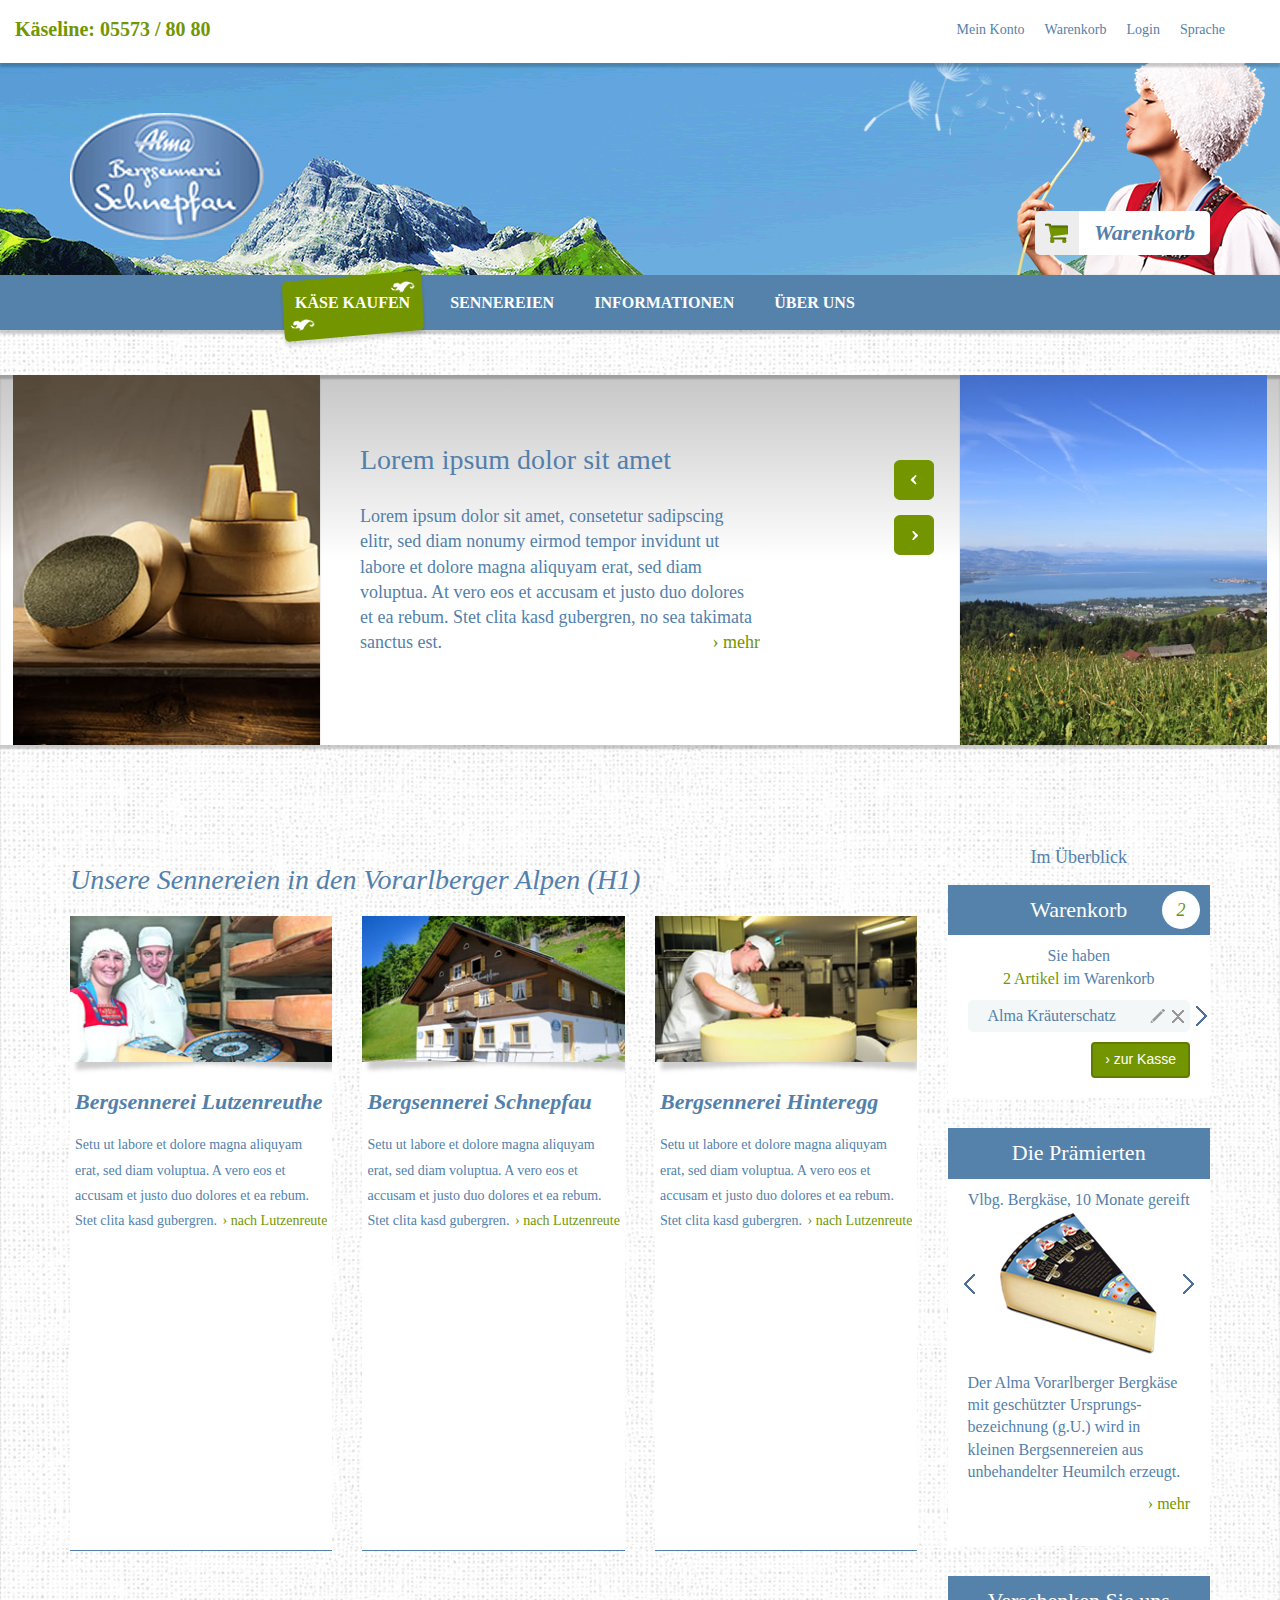
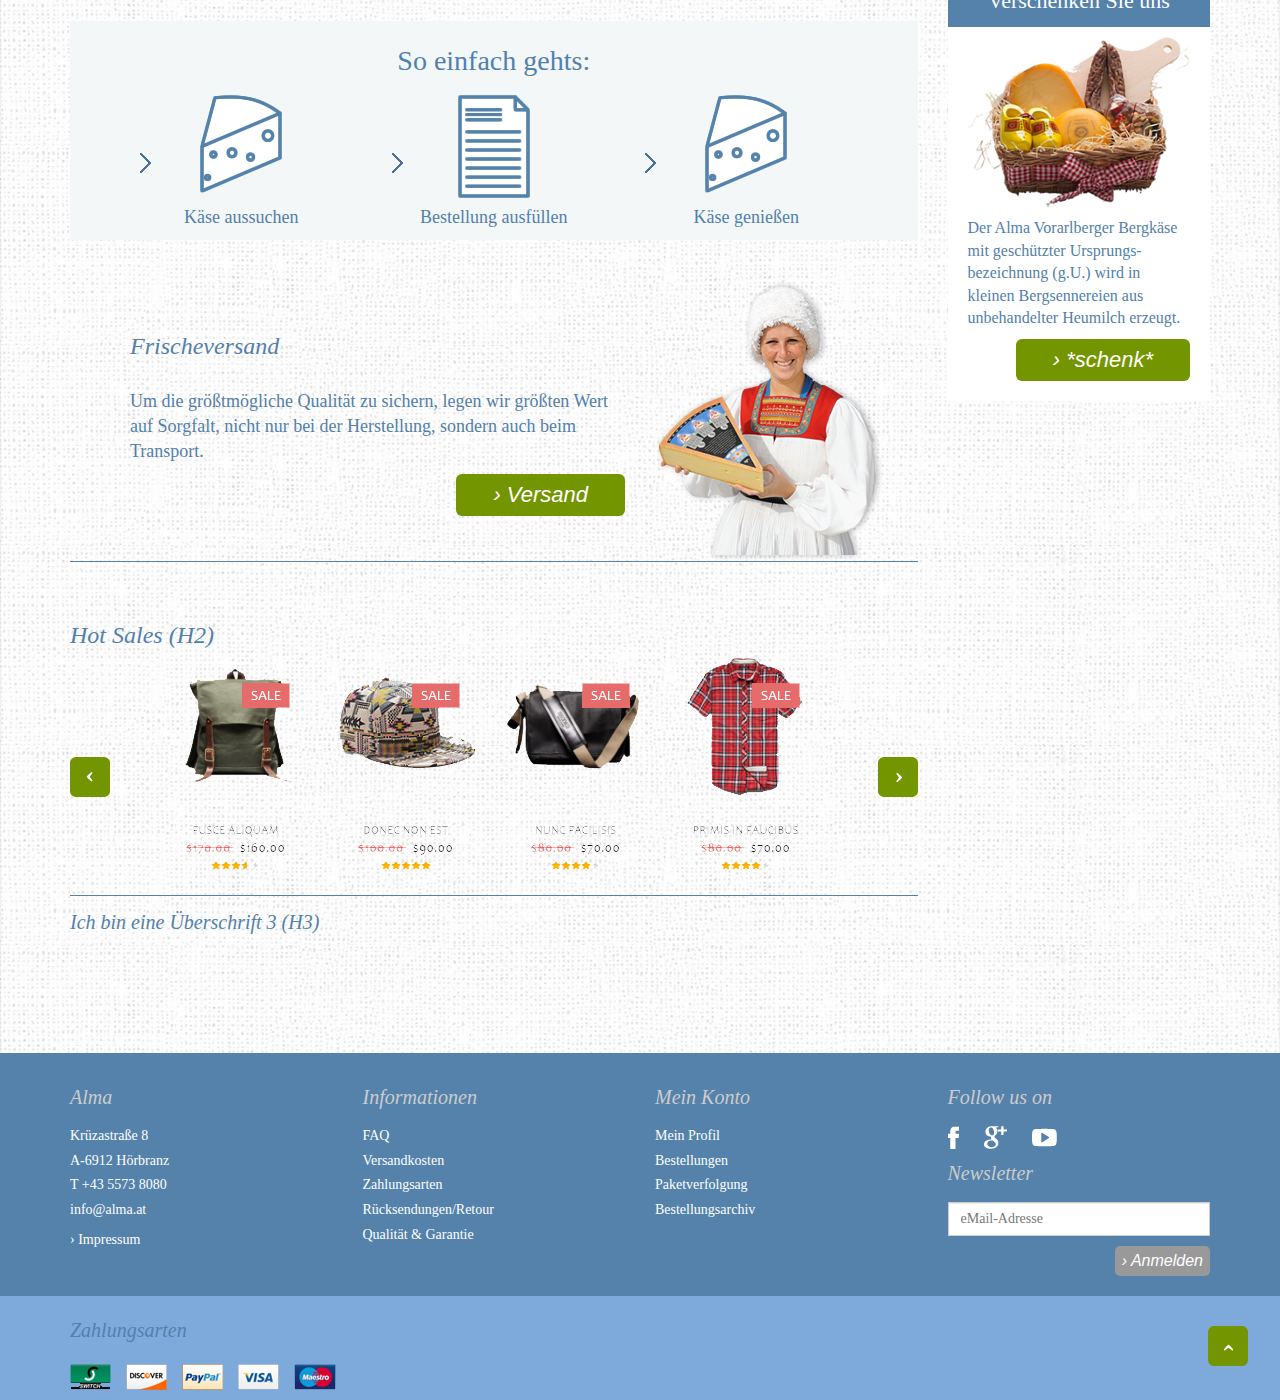
==== commit c3393e4f: "fix" ====
--- a/index.html
+++ b/index.html
@@ -76,7 +76,7 @@
         <div class="slider-wrap">
           <div class="row">
             <div class="col-md-12 col-lg-12 col-sm-12">
-              <div class="slider">
+              <div class="js-slider slider">
                 <div class="slider-in">
                   <ul class="slider-items">
                     <li class="slider-item">
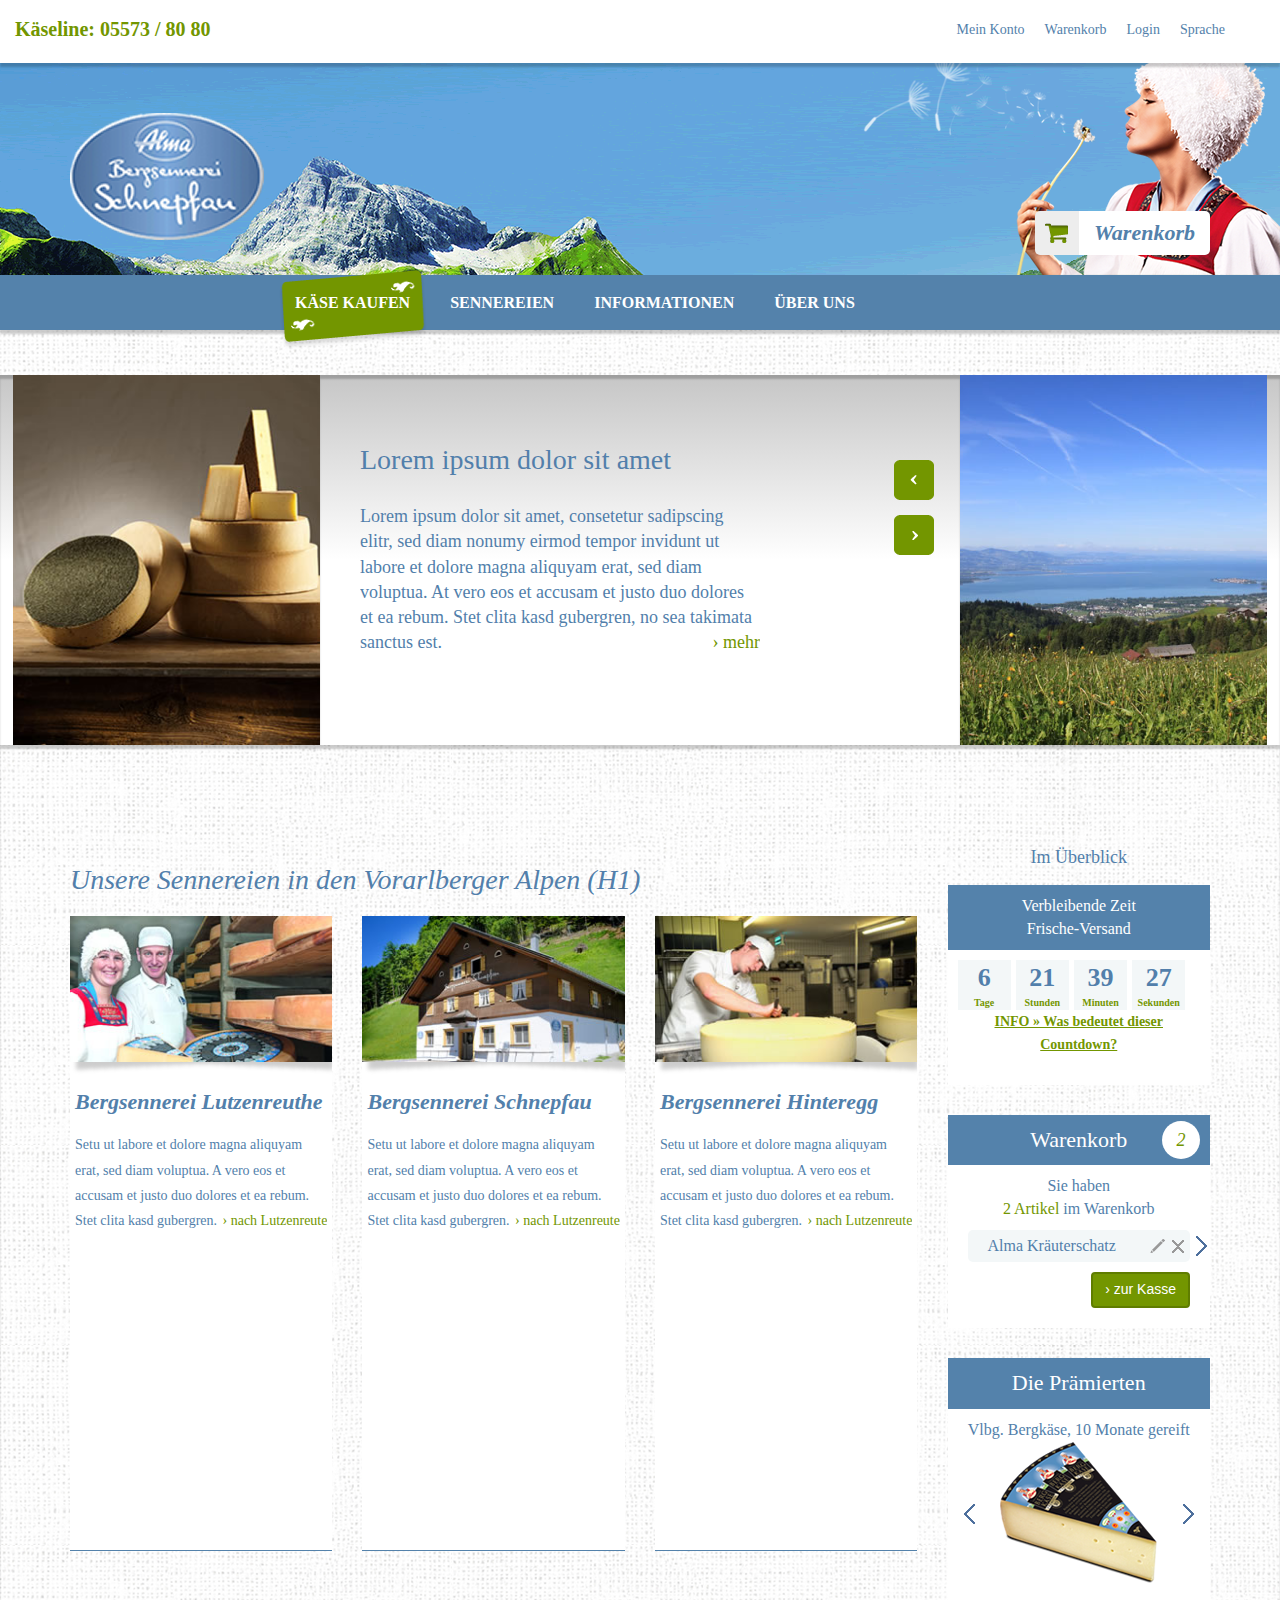
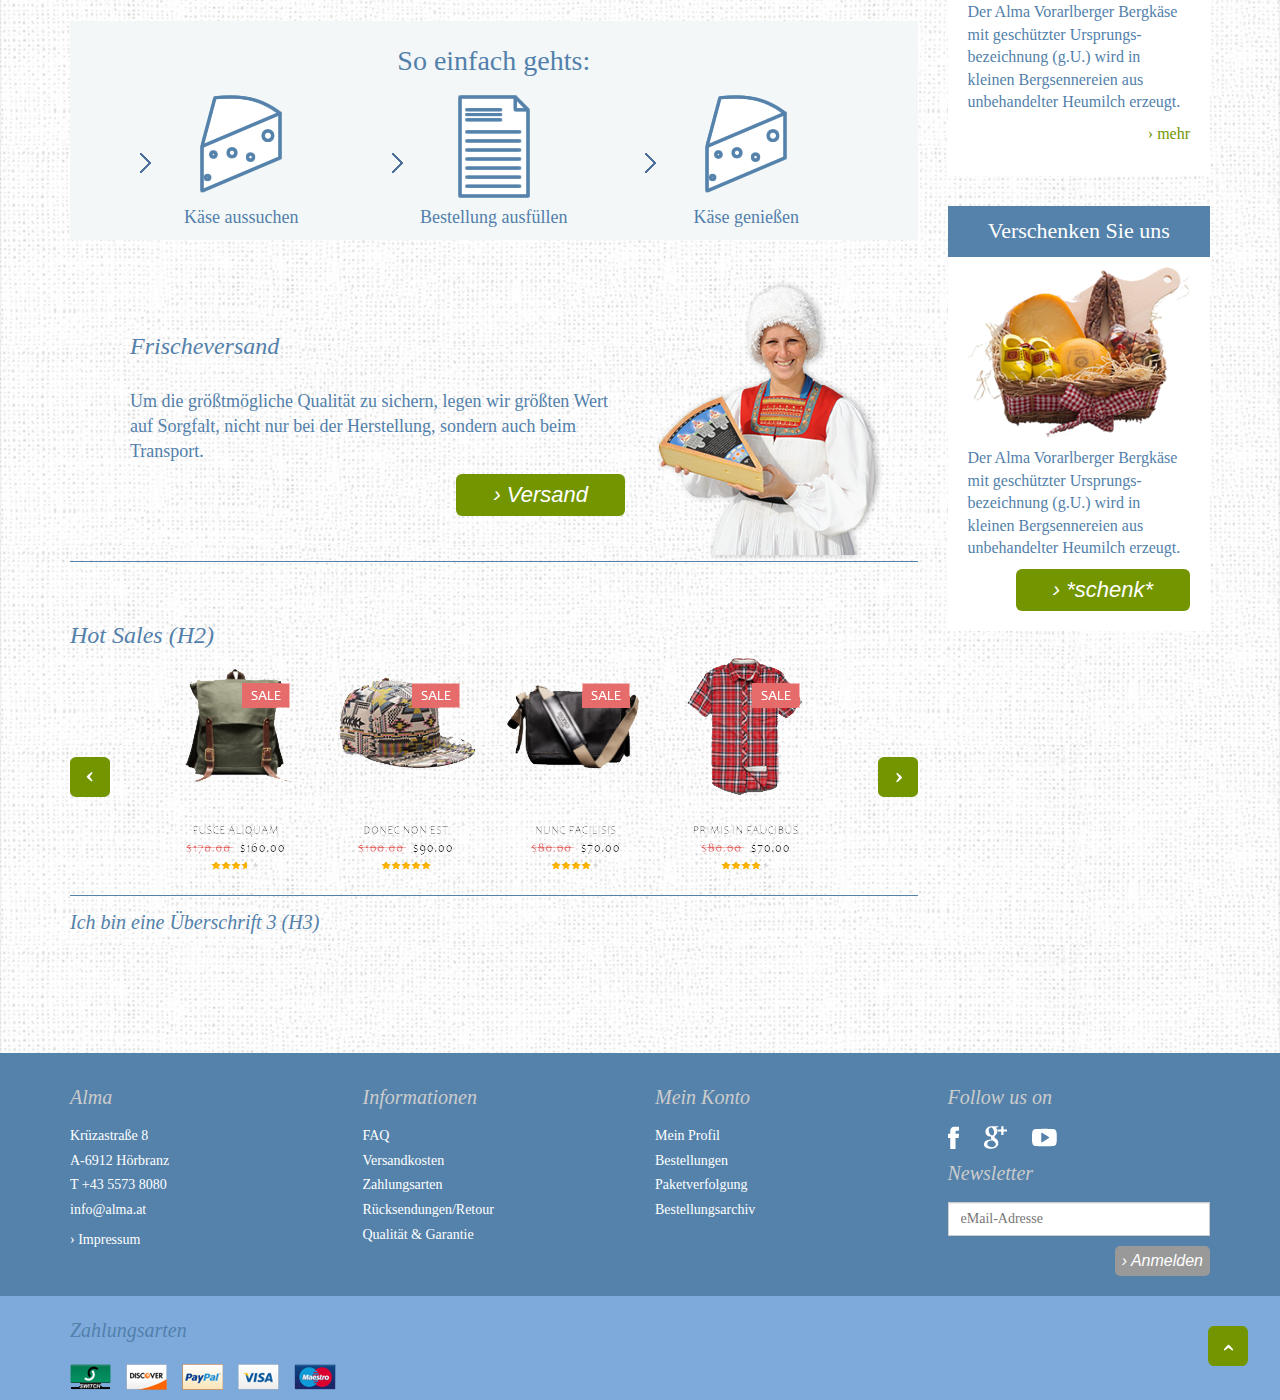
==== commit ad666918: "upd counter" ====
--- a/index.html
+++ b/index.html
@@ -210,11 +210,25 @@
                 </div>
               </div>
             </div>
-            <div class="col-md-12 col-lg-3">
+            <div class="col-md-12 col-lg-3"> 
               <div class="bar">
-                <div class="bar-title">Im Überblick</div>
+                <div class="bar-title">Im Überblick </div>
                 <div class="row">
                   <div class="col-sm-4 col-md-4 col-lg-12">
+                    <div class="bar-block m-counter">
+                      <div class="bar-block-header m-mod"> 
+                        <div class="bar-block-header-title">Verbleibende Zeit Frische-Versand</div>
+                      </div>
+                      <div class="bar-block-in">
+                        <div class="bar-block-note">
+                          <div class="counter">
+                            <div class="counter-in">
+                              <div id="defaultCountdown"></div>
+                            </div><a href="#" class="counter-link">INFO » Was bedeutet dieser Countdown?</a>
+                          </div>
+                        </div>
+                      </div>
+                    </div>
                     <div class="bar-block">
                       <div class="bar-block-header m-mod">
                         <div class="bar-block-header-title">Warenkorb</div>
